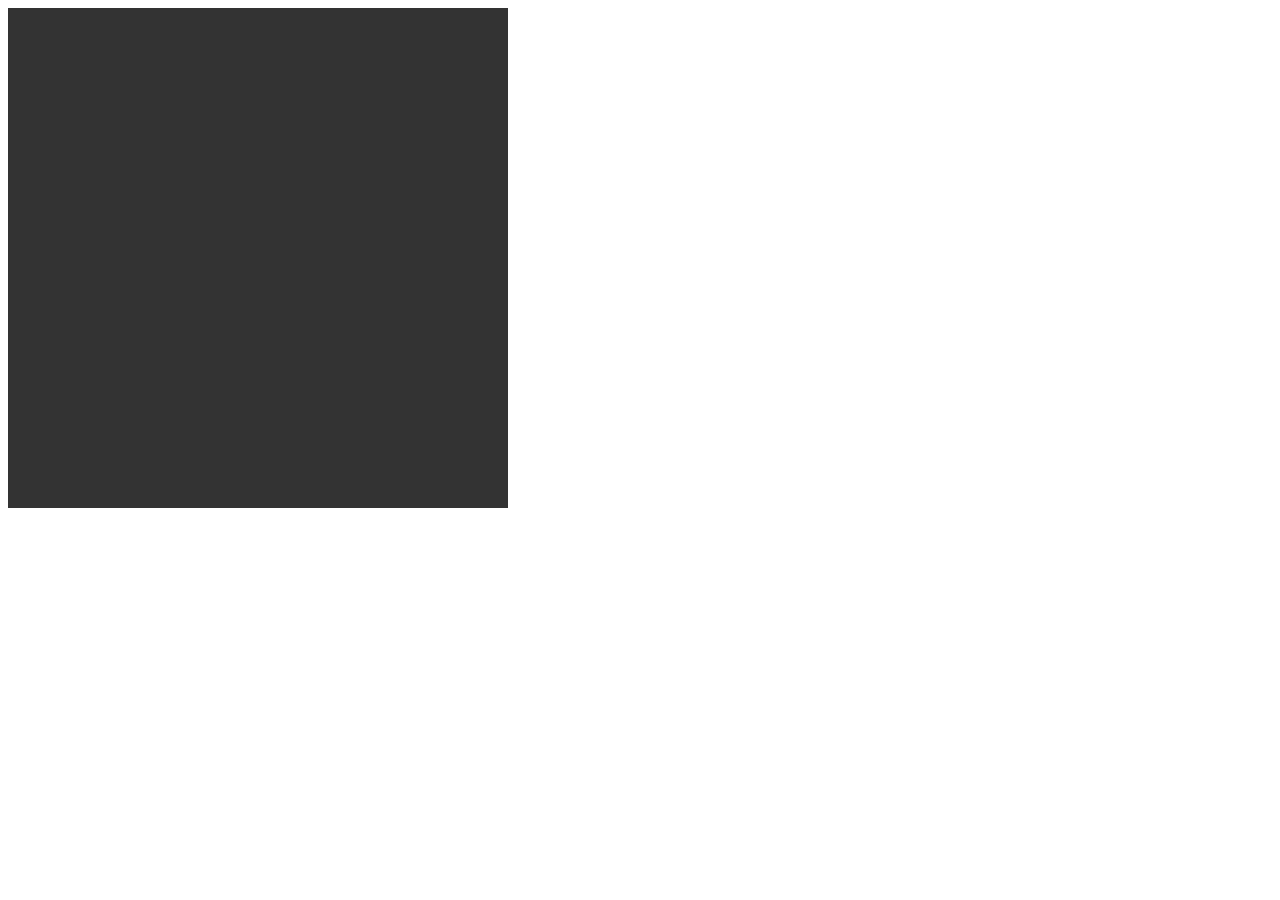
==== index.html @ 3bb66f03 "init commit" ====
<!DOCTYPE html>
<html lang="en">
<head>
    <meta charset="UTF-8">
    <meta name="viewport" content="width=device-width, initial-scale=1.0">
    <meta http-equiv="X-UA-Compatible" content="ie=edge">
    <link rel="stylesheet" href="main.css">
    <title>Document</title>
</head>
<body>
    <canvas id="flocking_canvas"></canvas>
    <script src="common.js"></script>
    <script src="boid.js"></script>
    <script src="main.js"></script>
</body>
</html>
---- main.css ----
#flocking_canvas{
    background-color: #333;
}
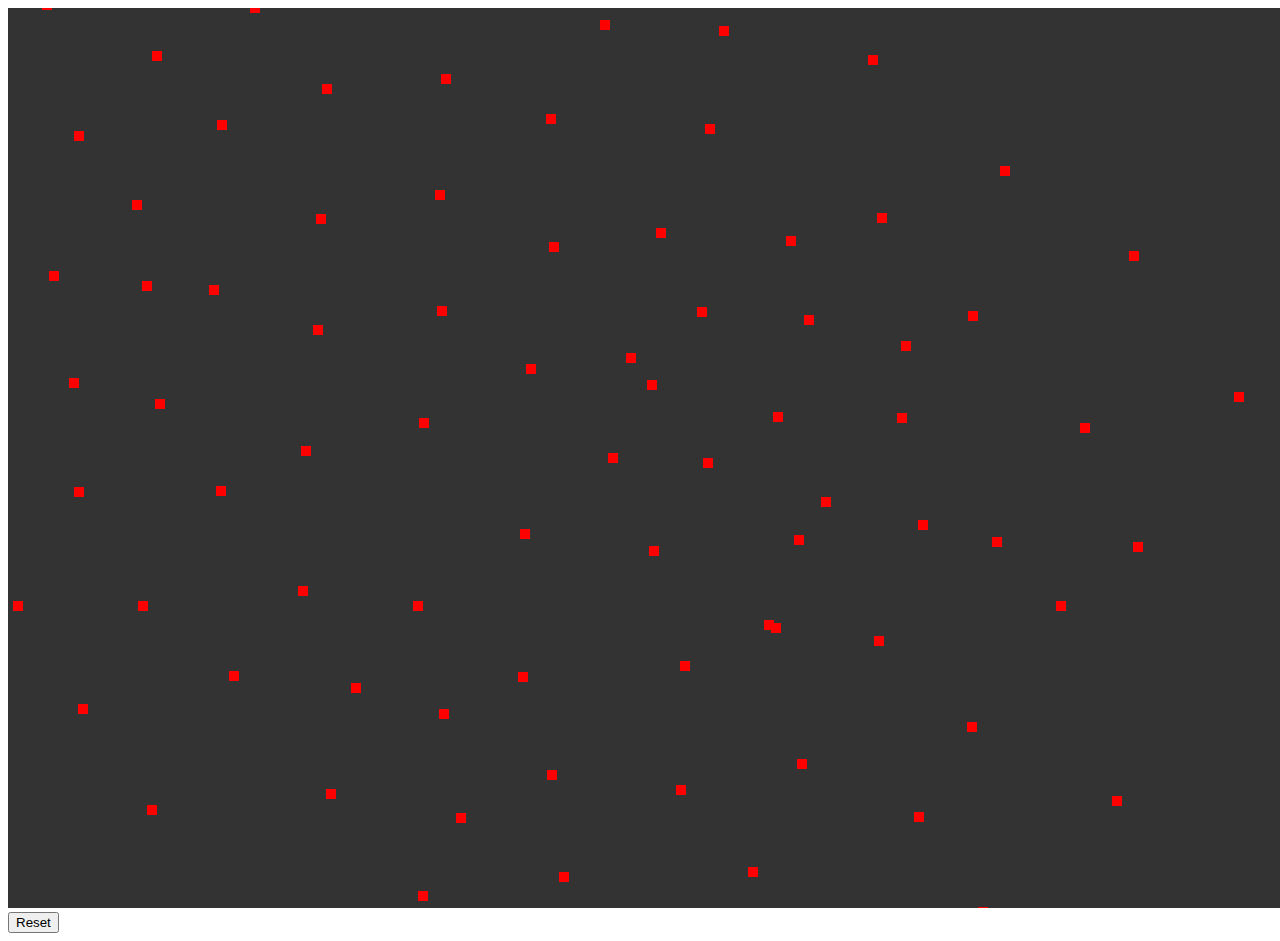
==== commit 6e8797f6: "added rules" ====
--- a/index.html
+++ b/index.html
@@ -5,11 +5,14 @@
     <meta name="viewport" content="width=device-width, initial-scale=1.0">
     <meta http-equiv="X-UA-Compatible" content="ie=edge">
     <link rel="stylesheet" href="main.css">
-    <title>Document</title>
+    <title>Boids</title>
 </head>
 <body>
     <canvas id="flocking_canvas"></canvas>
+    <br>
+    <button class="reset">Reset</button>
     <script src="common.js"></script>
+    <script src="vector.js"></script>
     <script src="boid.js"></script>
     <script src="main.js"></script>
 </body>
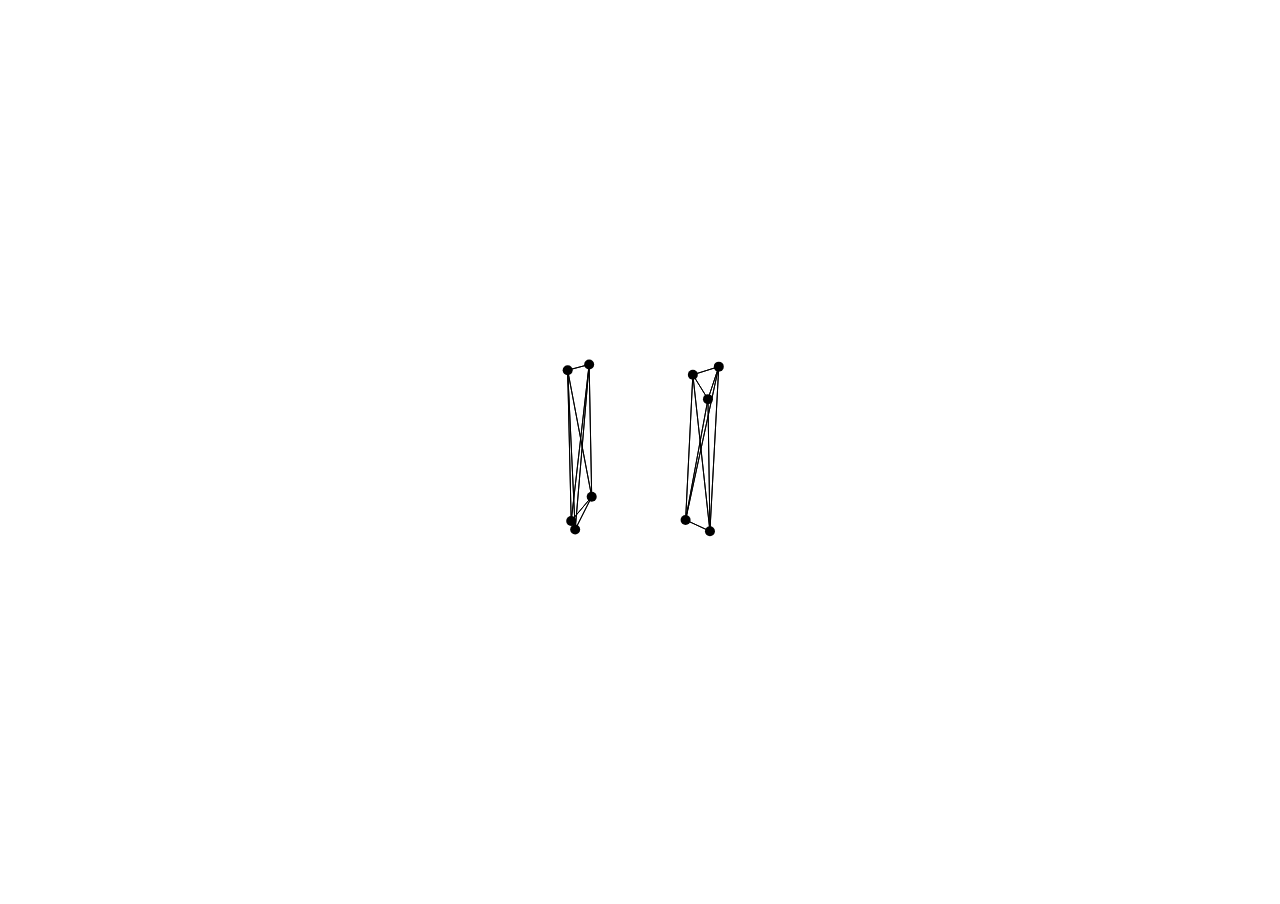
==== commit bf7929f5: "distance between them have lines now" ====
--- a/index.html
+++ b/index.html
@@ -4,16 +4,13 @@
     <meta charset="UTF-8">
     <meta name="viewport" content="width=device-width, initial-scale=1.0">
     <meta http-equiv="X-UA-Compatible" content="ie=edge">
-    <link rel="stylesheet" href="main.css">
-    <title>Boids</title>
+    <link rel="stylesheet" href="style.css">
+    <title>Document</title>
 </head>
 <body>
-    <canvas id="flocking_canvas"></canvas>
-    <br>
-    <button class="reset">Reset</button>
-    <script src="common.js"></script>
-    <script src="vector.js"></script>
+
+    <canvas id="canvas" width="800" height="600"/>
+</body>
     <script src="boid.js"></script>
-    <script src="main.js"></script>
-</body>
-</html>+    <script src="run.js"></script>
+</html>
--- a/style.css
+++ b/style.css
@@ -0,0 +1,4 @@
+body{
+  overflow: hidden;
+  margin: 0;
+}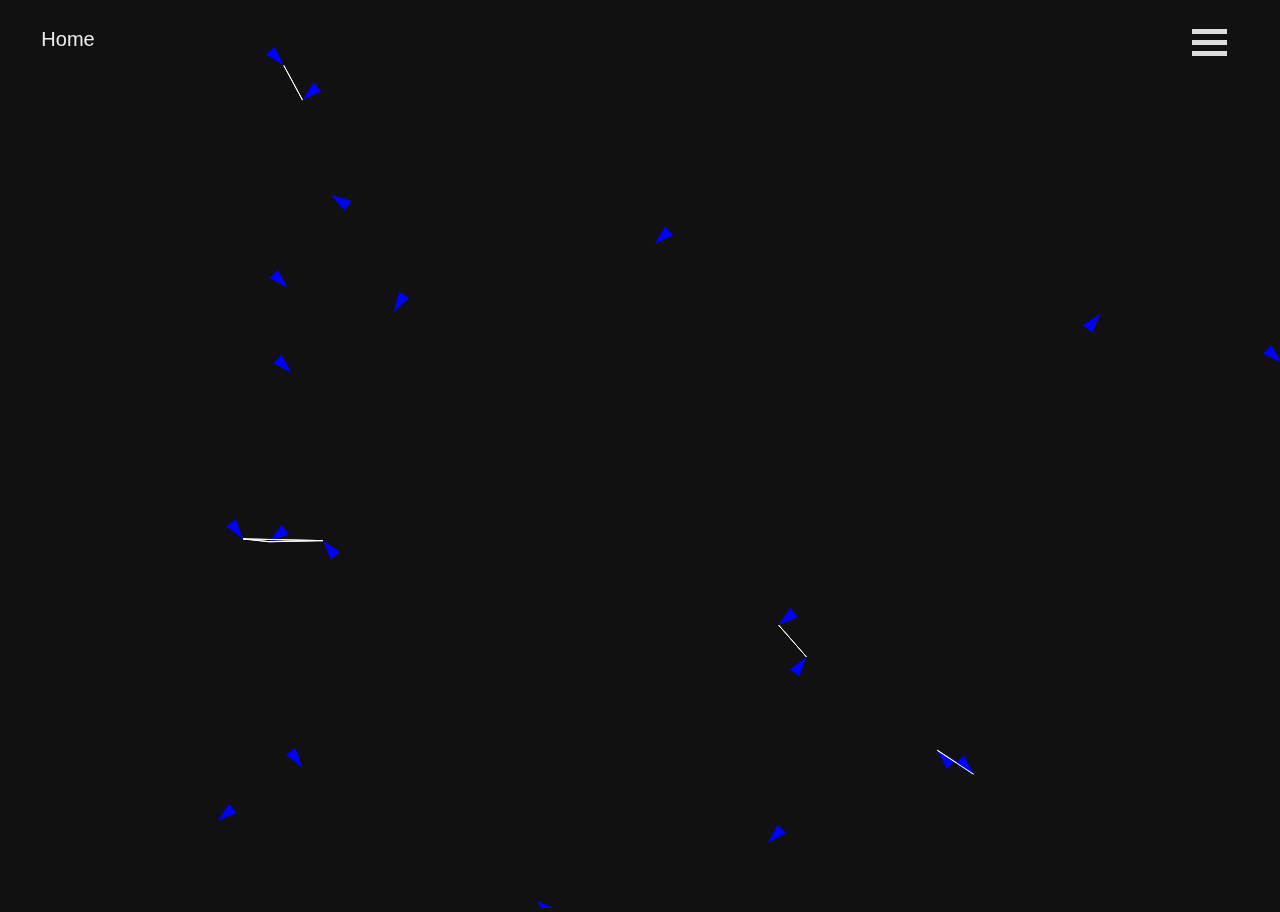
==== commit 522c63cd: "added menu overlay" ====
--- a/index.html
+++ b/index.html
@@ -1,16 +1,34 @@
 <!DOCTYPE html>
-<html lang="en">
-<head>
-    <meta charset="UTF-8">
-    <meta name="viewport" content="width=device-width, initial-scale=1.0">
-    <meta http-equiv="X-UA-Compatible" content="ie=edge">
-    <link rel="stylesheet" href="style.css">
-    <title>Document</title>
-</head>
-<body>
-
-    <canvas id="canvas" width="800" height="600"/>
-</body>
-    <script src="boid.js"></script>
-    <script src="run.js"></script>
-</html>
+<html>
+    <head>
+        <title>Jesus Quiroz</title>
+        <link rel="stylesheet" href="style.css">
+        <link rel="stylesheet" href="nav.css">
+        <meta http-equiv="content-type" content="text/html; charset=utf-8" />
+        <meta name="theme-color" content="#222831">
+    </head>
+    <body>
+        <div class="main" id="container">
+            <nav class="menu" id="navi">
+                <div class="logo">
+                    <a href="https://jedulz.github.io">Home</a>
+                </div>
+                <div class="hamburger container closebtn">
+                    <div class="bar1"></div>
+                    <div class="bar2"></div>
+                    <div class="bar3"></div>
+                </div>
+            </nav>
+                <canvas id="canvas"></canvas>
+        </div>
+        <div id="myNav" class="overlay">
+            <div class="overlay-content">
+              <a href="boids1/index.html">Boids1</a>
+              <a href="boids2/index.html">Boids2</a>
+            </div>
+        </div>
+    </body>
+    <script src="main.js"></script>
+    <script src="boids2/boid.js"></script>
+    <script src="boids2/run.js"></script>
+</html>--- a/style.css
+++ b/style.css
@@ -1,4 +1,4 @@
 body{
+  background-color: #111;
   overflow: hidden;
-  margin: 0;
-}+}
--- a/nav.css
+++ b/nav.css
@@ -0,0 +1,110 @@
+.menu{
+  font-family: Lato, "lucida grande", "lucida sans unicode", Tahoma, sans-serif;
+  display: flex;
+  text-align: center;
+  justify-content: space-between;
+  overflow: hidden;
+}
+a{
+  text-decoration: none;
+  color: #eee;
+  font-family: Lato, "lucida grande", "lucida sans unicode", Tahoma, sans-serif;
+}
+.logo{
+  font-size: 20px;
+  margin: 20px;
+  width: 5rem;
+  color: #ddd;
+  user-select: none;
+  cursor: pointer;
+}
+.container {
+  cursor: pointer;
+  padding: 15px;
+  margin-right: 30px;
+}
+
+.bar1, .bar2, .bar3 {
+  width: 35px;
+  height: 5px;
+  background-color: #ddd;
+  margin: 6px 0;
+  transition: 0.4s;
+}
+
+.change .bar1 {
+  -webkit-transform: rotate(-45deg) translate(-9px, 6px);
+  transform: rotate(-45deg) translate(-9px, 6px);
+}
+
+.change .bar2 {opacity: 0;}
+
+.change .bar3 {
+  -webkit-transform: rotate(45deg) translate(-8px, -8px);
+  transform: rotate(45deg) translate(-8px, -8px);
+}
+
+.overlay {
+  height: 0%;
+  width: 100%;
+  position: fixed;
+  z-index: 1;
+  top: 0;
+  left: 0;
+  background-color: rgb(0,0,0);
+  background-color: rgba(0,0,0);
+  overflow-y: hidden;
+  transition: 0.5s;
+}
+
+.overlay-content {
+  position: relative;
+  top: 15%;
+  width: 100%;
+  text-align: center;
+  margin-top: 30px;
+}
+
+.overlay a {
+  padding: 20px;
+  text-decoration: none;
+  font-size: 36px;
+  color: #eee;
+  display: block;
+  transition: 0.3s;
+}
+
+.overlay a:hover, .overlay a:focus {
+  color: #f1f1f1;
+}
+
+@media screen and (max-height: 450px) {
+  .overlay {overflow-y: auto;}
+  .overlay a {font-size: 20px}
+  .overlay .closebtn {
+  font-size: 40px;
+  top: 15px;
+  right: 35px;
+  }
+}
+
+/*
+overlay css
+*/
+
+#container {
+  width: 100%;
+  height: 100px;
+  position: relative;
+}
+#navi,
+#infoi {
+  width: 100%;
+  height: 100%;
+  position: absolute;
+  top: 0;
+  left: 0;
+}
+#infoi {
+  z-index: 10;
+}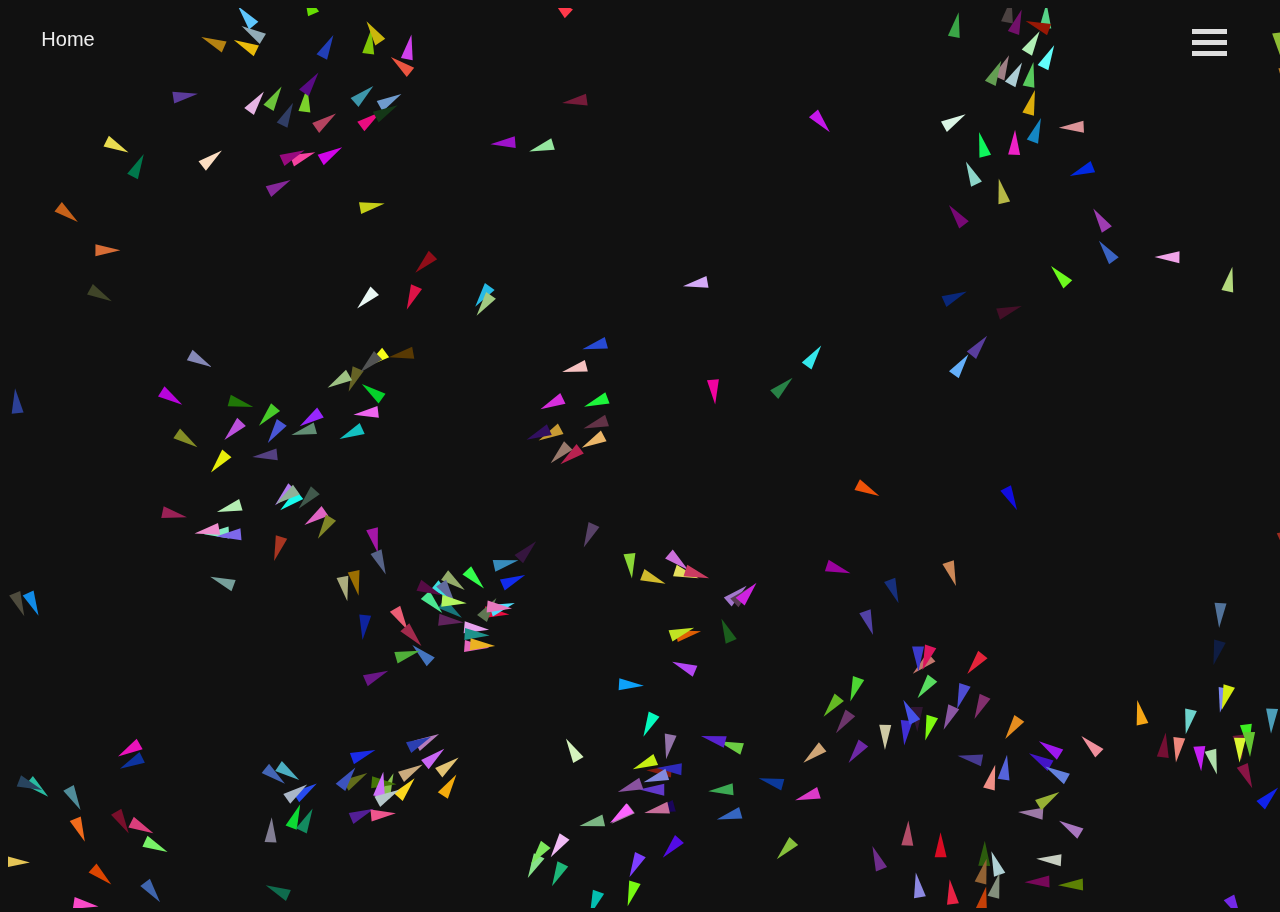
==== commit 15a352ec: "Update index.html" ====
--- a/index.html
+++ b/index.html
@@ -11,7 +11,7 @@
         <div class="main" id="container">
             <nav class="menu" id="navi">
                 <div class="logo">
-                    <a href="https://jedulz.github.io">Home</a>
+                    <a href="https://quietchili.github.io">Home</a>
                 </div>
                 <div class="hamburger container closebtn">
                     <div class="bar1"></div>
@@ -29,6 +29,6 @@
         </div>
     </body>
     <script src="main.js"></script>
-    <script src="boids2/boid.js"></script>
-    <script src="boids2/run.js"></script>
-</html>+    <script src="boids3/boid.js"></script>
+    <script src="boids3/run.js"></script>
+</html>
--- a/style.css
+++ b/style.css
@@ -2,3 +2,6 @@
   background-color: #111;
   overflow: hidden;
 }
+canvas{
+  touch-action: none;
+}